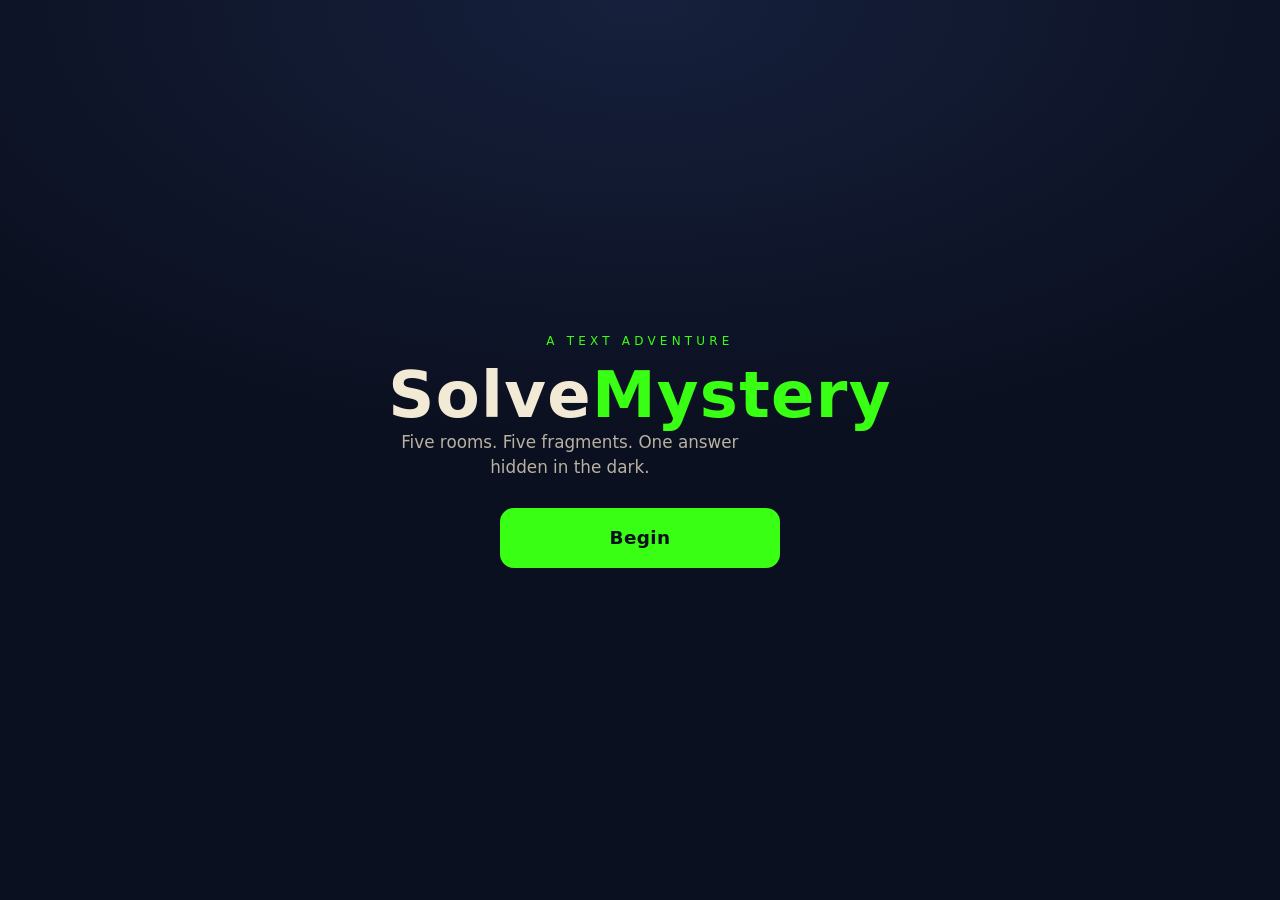
==== index.html @ 5a754c9e "Stage 1 corridor" ====
<!DOCTYPE html>
<html lang="en">
<head>
  <meta charset="utf-8">
  <meta name="viewport" content="width=device-width, initial-scale=1, viewport-fit=cover">
  <meta name="theme-color" content="#0b1020">
  <title>SolveMystery</title>
  <link rel="stylesheet" href="/shared/style.css">
</head>
<body>
  <!-- Landing page: a single clear entry point into the puzzle chain. -->
  <main class="screen">
    <header>
      <p class="eyebrow">A text adventure</p>
      <h1 class="title">Solve<span class="accent">Mystery</span></h1>
      <p class="lede">Five rooms. Five fragments. One answer hidden in the dark.</p>
    </header>

    <a class="btn" href="/s1-corridor/">Begin</a>
  </main>
</body>
</html>
---- shared/style.css ----
/* shared/style.css — global theme for every page.
   Dark navy background, cream text, neon-green accent, system fonts.
   Mobile-first: 100dvh layouts, safe-area insets, >=44px touch targets,
   and NO hover-dependent behaviour (press/focus feedback only). */

/* ---- Design tokens ---- */
:root {
  --navy: #0b1020;                      /* page background */
  --panel: #141c33;                     /* raised surfaces */
  --cream: #f3ead6;                     /* body text */
  --cream-dim: #b9b1a1;                 /* secondary text */
  --neon: #39ff14;                      /* accent */
  --neon-soft: rgba(57, 255, 20, 0.45);
  --radius: 14px;
  --gap: clamp(16px, 5vw, 28px);
  --tap: 56px;                          /* min control height (>= 44px) */
  --safe-top: env(safe-area-inset-top, 0px);
  --safe-right: env(safe-area-inset-right, 0px);
  --safe-bottom: env(safe-area-inset-bottom, 0px);
  --safe-left: env(safe-area-inset-left, 0px);
}

/* ---- Reset ---- */
*, *::before, *::after { box-sizing: border-box; }
html { -webkit-text-size-adjust: 100%; }
body {
  margin: 0;
  font-family: system-ui, -apple-system, "Segoe UI", Roboto, "Helvetica Neue", Arial, sans-serif;
  background: radial-gradient(120% 90% at 50% 0%, #16203c 0%, var(--navy) 55%) fixed;
  color: var(--cream);
  line-height: 1.5;
  -webkit-font-smoothing: antialiased;
}

/* ---- Full-viewport screen wrapper (100dvh so mobile chrome never overflows) ---- */
.screen {
  min-height: 100vh;                    /* fallback for older browsers */
  min-height: 100dvh;
  display: flex;
  flex-direction: column;
  align-items: center;
  justify-content: center;
  gap: var(--gap);
  padding: calc(var(--gap) + var(--safe-top)) calc(var(--gap) + var(--safe-right))
           calc(var(--gap) + var(--safe-bottom)) calc(var(--gap) + var(--safe-left));
  text-align: center;
}
body.has-tray .screen { padding-top: calc(84px + var(--safe-top)); } /* clear the fixed tray */

/* ---- Typography ---- */
.eyebrow {
  margin: 0;
  font-size: 0.75rem;
  letter-spacing: 0.35em;
  text-transform: uppercase;
  color: var(--neon);
}
.title {
  margin: 0.2em 0 0;
  font-size: clamp(2.25rem, 12vw, 4rem);
  line-height: 1.05;
  letter-spacing: 0.02em;
}
.title .accent { color: var(--neon); }
.lede {
  margin: 0;
  max-width: 34ch;
  font-size: 1.05rem;
  color: var(--cream-dim);
}

/* ---- Buttons / links: big and touch friendly ---- */
.btn {
  display: inline-flex;
  align-items: center;
  justify-content: center;
  min-height: var(--tap);               /* comfortably above 44px */
  min-width: min(280px, 80vw);
  padding: 0.9rem 1.6rem;
  font: inherit;
  font-size: 1.15rem;
  font-weight: 700;
  letter-spacing: 0.02em;
  color: var(--navy);
  background: var(--neon);
  border: 2px solid var(--neon);
  border-radius: var(--radius);
  text-decoration: none;
  cursor: pointer;
  touch-action: manipulation;
  -webkit-tap-highlight-color: transparent;
  transition: transform 0.12s ease, box-shadow 0.12s ease, background-color 0.12s ease;
}
.btn:active { transform: translateY(1px) scale(0.99); }        /* works on touch */
.btn:focus-visible { outline: 3px solid var(--cream); outline-offset: 3px; }
.btn--ghost { background: transparent; color: var(--neon); }

/* Hover is pure polish for pointer devices; nothing depends on it. */
@media (hover: hover) and (pointer: fine) {
  .btn:hover { box-shadow: 0 0 22px var(--neon-soft); }
}

/* ---- Text input (used by stage puzzles) ---- */
.field {
  width: min(360px, 100%);
  min-height: var(--tap);
  padding: 0 1rem;
  font: inherit;
  font-size: 1.25rem;
  text-align: center;
  letter-spacing: 0.15em;
  color: var(--cream);
  background: var(--panel);
  border: 2px solid rgba(243, 234, 214, 0.25);
  border-radius: var(--radius);
}
.field:focus { border-color: var(--neon); outline: none; }

/* ---- Fragment tray (fixed top bar injected by engine.js) ---- */
.fragment-tray {
  position: fixed;
  inset: 0 0 auto 0;
  z-index: 50;
  display: flex;
  justify-content: center;
  gap: 0.5rem;
  padding: calc(0.5rem + var(--safe-top)) calc(0.75rem + var(--safe-right))
           0.5rem calc(0.75rem + var(--safe-left));
  background: rgba(11, 16, 32, 0.9);
  border-bottom: 1px solid rgba(57, 255, 20, 0.22);
  -webkit-backdrop-filter: blur(6px);
  backdrop-filter: blur(6px);
}
.fragment-slot {
  width: 44px;                          /* square, meets touch target */
  height: 44px;
  display: grid;
  place-items: center;
  font-size: 1.35rem;
  font-weight: 700;
  color: var(--cream-dim);
  background: var(--panel);
  border: 2px dashed rgba(243, 234, 214, 0.3);
  border-radius: 10px;
}
.fragment-slot.is-filled {
  color: var(--neon);
  border-style: solid;
  border-color: var(--neon);
  box-shadow: 0 0 14px var(--neon-soft);
}

/* ---- Utilities ---- */
.sr-only {
  position: absolute;
  width: 1px; height: 1px;
  padding: 0; margin: -1px;
  overflow: hidden;
  clip: rect(0 0 0 0);
  white-space: nowrap;
  border: 0;
}
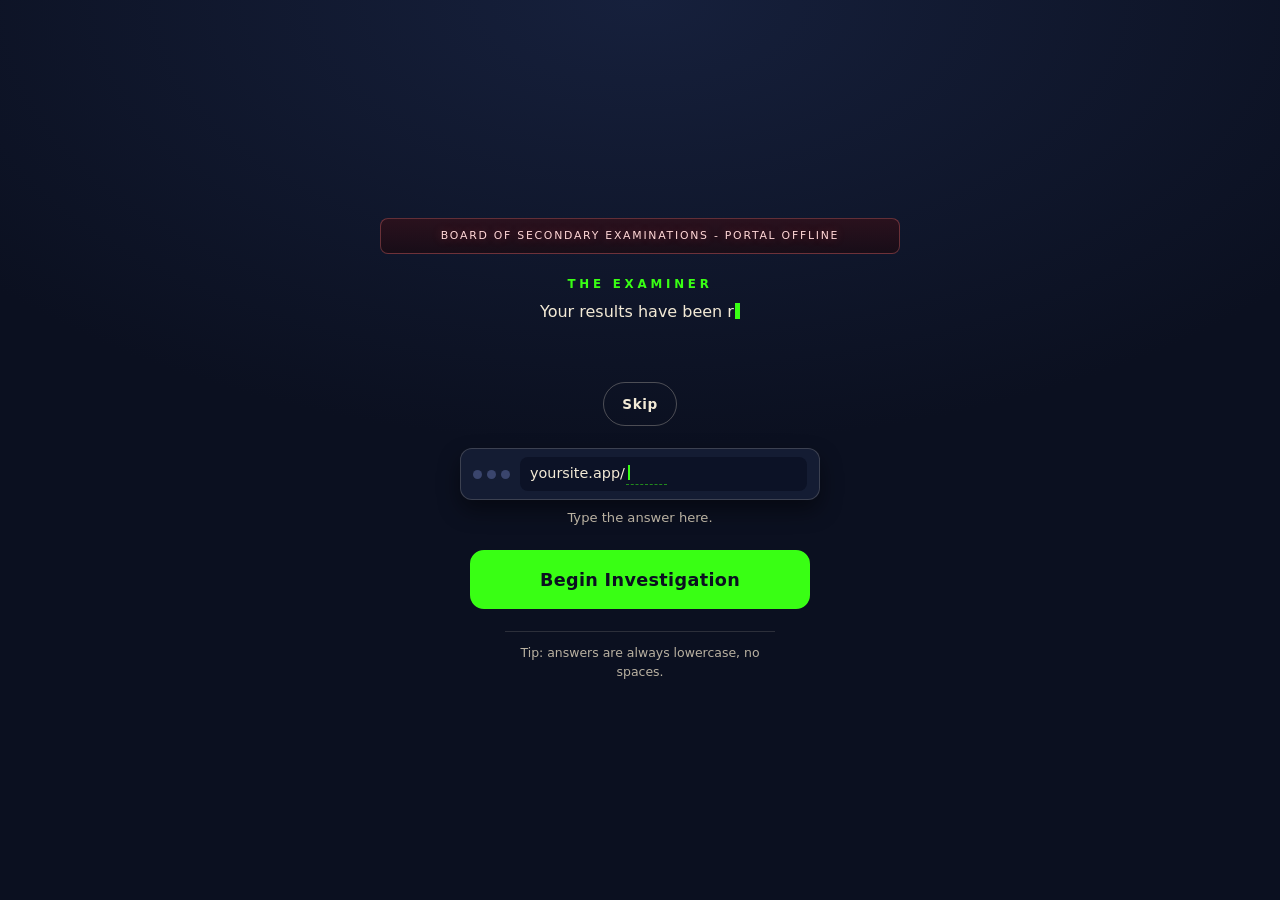
==== commit 96d448f2: "Revamp landing page and remove Stage 1 corridor files. Updated config for player-driven puzzle progr" ====
--- a/index.html
+++ b/index.html
@@ -4,19 +4,45 @@
   <meta charset="utf-8">
   <meta name="viewport" content="width=device-width, initial-scale=1, viewport-fit=cover">
   <meta name="theme-color" content="#0b1020">
-  <title>SolveMystery</title>
+  <title>SolveMystery — Board of Secondary Examinations</title>
   <link rel="stylesheet" href="/shared/style.css">
+  <link rel="stylesheet" href="/shared/landing.css">
 </head>
 <body>
-  <!-- Landing page: a single clear entry point into the puzzle chain. -->
-  <main class="screen">
-    <header>
-      <p class="eyebrow">A text adventure</p>
-      <h1 class="title">Solve<span class="accent">Mystery</span></h1>
-      <p class="lede">Five rooms. Five fragments. One answer hidden in the dark.</p>
-    </header>
+  <main class="screen landing">
+    <div class="landing__inner">
 
-    <a class="btn" href="/s1-corridor/">Begin</a>
+      <!-- 1. Glitchy "portal offline" banner -->
+      <p class="banner">BOARD OF SECONDARY EXAMINATIONS - PORTAL OFFLINE</p>
+
+      <!-- 2. The Examiner types a message; Skip jumps to the end -->
+      <section class="exam" aria-labelledby="examFrom">
+        <h1 class="exam__from" id="examFrom">The Examiner</h1>
+        <p class="exam__body">
+          <span class="exam__ghost" aria-hidden="true">Your results have been relocated. I have hidden them across the internet. Each door has an address. The address is the answer. Solve the clue, find the next door.</span>
+          <span class="exam__typed" id="examTyped" aria-hidden="true"><span id="examText"></span><span class="exam__caret"></span></span>
+        </p>
+        <p class="sr-only">Your results have been relocated. I have hidden them across the internet. Each door has an address. The address is the answer. Solve the clue, find the next door.</p>
+        <button class="skip" id="skipBtn" type="button">Skip</button>
+      </section>
+
+      <!-- 3. Fake browser address bar: this is where the next address gets typed -->
+      <figure class="addrbar">
+        <div class="addrbar__win">
+          <span class="addrbar__dots" aria-hidden="true"><i></i><i></i><i></i></span>
+          <span class="addrbar__url">yoursite.app/<span class="addrbar__blank" aria-hidden="true"><span class="addrbar__cursor"></span></span></span>
+        </div>
+        <figcaption class="addrbar__cap">Type the answer here.</figcaption>
+      </figure>
+
+      <!-- 4. Into the first door -->
+      <a class="btn" href="/corridor/">Begin Investigation</a>
+
+      <!-- 5. Footer tip -->
+      <p class="tip">Tip: answers are always lowercase, no spaces.</p>
+    </div>
   </main>
+
+  <script type="module" src="/shared/landing.js"></script>
 </body>
 </html>
--- a/shared/style.css
+++ b/shared/style.css
@@ -45,8 +45,6 @@
            calc(var(--gap) + var(--safe-bottom)) calc(var(--gap) + var(--safe-left));
   text-align: center;
 }
-body.has-tray .screen { padding-top: calc(84px + var(--safe-top)); } /* clear the fixed tray */
-
 /* ---- Typography ---- */
 .eyebrow {
   margin: 0;
@@ -116,40 +114,6 @@
 }
 .field:focus { border-color: var(--neon); outline: none; }
 
-/* ---- Fragment tray (fixed top bar injected by engine.js) ---- */
-.fragment-tray {
-  position: fixed;
-  inset: 0 0 auto 0;
-  z-index: 50;
-  display: flex;
-  justify-content: center;
-  gap: 0.5rem;
-  padding: calc(0.5rem + var(--safe-top)) calc(0.75rem + var(--safe-right))
-           0.5rem calc(0.75rem + var(--safe-left));
-  background: rgba(11, 16, 32, 0.9);
-  border-bottom: 1px solid rgba(57, 255, 20, 0.22);
-  -webkit-backdrop-filter: blur(6px);
-  backdrop-filter: blur(6px);
-}
-.fragment-slot {
-  width: 44px;                          /* square, meets touch target */
-  height: 44px;
-  display: grid;
-  place-items: center;
-  font-size: 1.35rem;
-  font-weight: 700;
-  color: var(--cream-dim);
-  background: var(--panel);
-  border: 2px dashed rgba(243, 234, 214, 0.3);
-  border-radius: 10px;
-}
-.fragment-slot.is-filled {
-  color: var(--neon);
-  border-style: solid;
-  border-color: var(--neon);
-  box-shadow: 0 0 14px var(--neon-soft);
-}
-
 /* ---- Utilities ---- */
 .sr-only {
   position: absolute;
--- a/shared/landing.css
+++ b/shared/landing.css
@@ -0,0 +1,103 @@
+/* shared/landing.css — the landing page (/index.html).
+   Builds on the tokens in /shared/style.css. Touch-only: no :hover rules here. */
+
+/* ---- Safe centring: auto margins centre when it fits, 0 when it overflows ---- */
+.landing { justify-content:flex-start; }
+.landing__inner {
+  width:100%; max-width:520px; margin:auto 0;
+  display:flex; flex-direction:column; align-items:center;
+  gap:clamp(14px,4vw,22px);
+}
+
+/* ---- 1. Glitchy offline banner ---- */
+.banner {
+  margin:0; width:100%; padding:9px 12px;
+  border:1px solid rgba(255,120,120,.32); border-radius:8px;
+  background:linear-gradient(180deg,rgba(60,14,20,.6),rgba(30,8,12,.6));
+  color:#ffd7d7; text-align:center;
+  font-size:.68rem; letter-spacing:.16em; text-transform:uppercase; line-height:1.45;
+  text-shadow:0 0 10px rgba(255,90,90,.35);
+  animation:glitchFlicker 5.5s linear infinite, glitchJitter 9s ease-in-out infinite;
+}
+@keyframes glitchFlicker {
+  0%,100% { opacity:1; }
+  38% { opacity:1; } 40% { opacity:.45; } 42% { opacity:1; }
+  71% { opacity:1; } 73% { opacity:.6; } 75% { opacity:1; }
+}
+@keyframes glitchJitter {
+  0%,100% { transform:translateX(0); }
+  18% { transform:translateX(-1px); }
+  37% { transform:translateX(1px); }
+  56% { transform:translateX(-1px); }
+  74% { transform:translateX(1px); }
+}
+
+/* ---- 2. The Examiner's message ---- */
+.exam { width:100%; }
+.exam__from {
+  margin:0 0 6px; font-size:.74rem; letter-spacing:.32em;
+  text-transform:uppercase; color:var(--neon);
+}
+.exam__body { position:relative; margin:0; font-size:1rem; line-height:1.5; color:var(--cream); }
+.exam__ghost { visibility:hidden; }        /* reserves the full height: no layout shift */
+.exam__typed { position:absolute; inset:0; }
+.exam__caret {
+  display:inline-block; width:.5ch; height:1em; margin-left:1px;
+  vertical-align:-.14em; background:var(--neon);
+  animation:blink 1s steps(1) infinite;
+}
+.exam__typed.is-done .exam__caret { display:none; }
+@keyframes blink { 50% { opacity:0; } }
+
+.skip {
+  margin-top:10px; min-height:44px; padding:.45rem 1.15rem;
+  font:inherit; font-size:.85rem; font-weight:700; letter-spacing:.04em;
+  color:var(--cream); background:transparent; cursor:pointer;
+  border:1px solid rgba(243,234,214,.28); border-radius:999px;
+  touch-action:manipulation; -webkit-tap-highlight-color:transparent;
+}
+.skip:active { background:rgba(243,234,214,.12); }
+.skip:focus-visible { outline:3px solid var(--neon); outline-offset:3px; }
+.skip:disabled { opacity:.4; }
+
+/* ---- 3. Fake browser address bar ---- */
+.addrbar { margin:0; width:min(360px,100%); }
+.addrbar__win {
+  display:flex; align-items:center; gap:10px;
+  padding:8px 12px; border-radius:12px;
+  background:var(--panel); border:1px solid rgba(243,234,214,.18);
+  box-shadow:0 10px 22px rgba(0,0,0,.45);
+}
+.addrbar__dots { display:flex; gap:5px; flex:none; }
+.addrbar__dots i { width:9px; height:9px; border-radius:50%; background:#3a456d; }
+.addrbar__url {
+  flex:1 1 auto; min-width:0; display:flex; align-items:center;
+  padding:6px 10px; border-radius:8px; background:#0c1226;
+  font-size:.9rem; color:var(--cream); text-align:left;
+  white-space:nowrap; overflow:hidden;
+}
+.addrbar__blank {
+  display:inline-block; width:4.5ch; margin-left:1px;
+  border-bottom:1px dashed rgba(57,255,20,.5);
+}
+.addrbar__cursor {
+  display:inline-block; width:2px; height:1.05em; margin-left:2px;
+  vertical-align:-.16em; background:var(--neon);
+  animation:blink 1.05s steps(1) infinite;
+}
+.addrbar__cap { margin-top:8px; font-size:.82rem; color:var(--cream-dim); }
+
+/* ---- 4. Begin Investigation button ---- */
+.landing .btn { width:min(340px,100%); font-size:1.1rem; }
+
+/* ---- 5. Footer tip ---- */
+.tip {
+  margin:0; max-width:34ch; padding-top:12px;
+  border-top:1px solid rgba(243,234,214,.14);
+  font-size:.78rem; line-height:1.5; color:var(--cream-dim);
+}
+
+/* ---- Reduced motion: keep the content, drop the animation ---- */
+@media (prefers-reduced-motion: reduce) {
+  .banner, .exam__caret, .addrbar__cursor { animation:none; }
+}
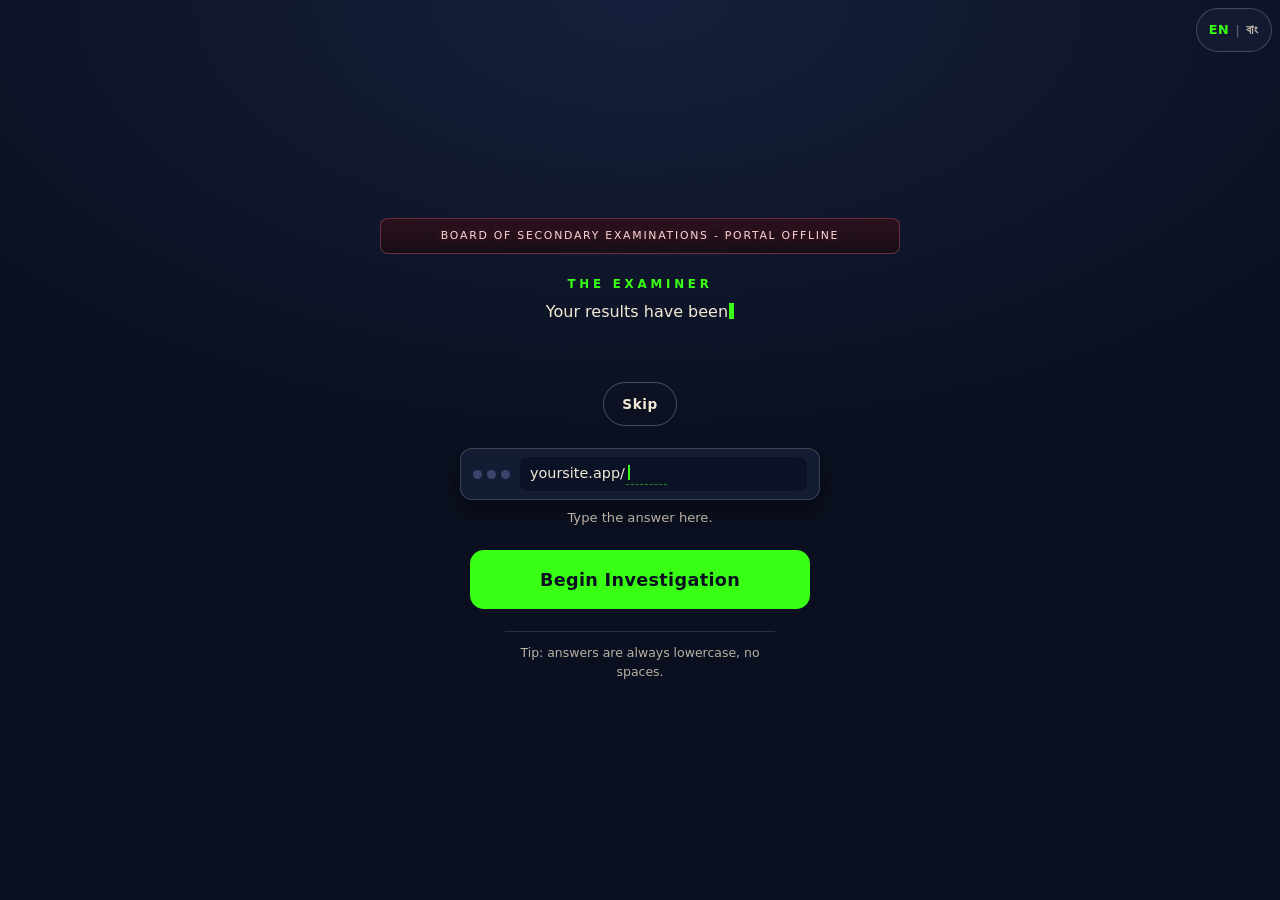
==== commit cc1904fd: "Enhance 404 and landing pages with internationalization support. Updated HTML to include data attrib" ====
--- a/index.html
+++ b/index.html
@@ -5,6 +5,7 @@
   <meta name="viewport" content="width=device-width, initial-scale=1, viewport-fit=cover">
   <meta name="theme-color" content="#0b1020">
   <title>SolveMystery — Board of Secondary Examinations</title>
+  <link rel="icon" href="data:image/svg+xml,%3Csvg%20xmlns='http://www.w3.org/2000/svg'%20viewBox='0%200%20100%20100'%3E%3Ctext%20y='.9em'%20font-size='90'%3E%F0%9F%94%AD%3C/text%3E%3C/svg%3E">
   <link rel="stylesheet" href="/shared/style.css">
   <link rel="stylesheet" href="/shared/landing.css">
 </head>
@@ -13,36 +14,38 @@
     <div class="landing__inner">
 
       <!-- 1. Glitchy "portal offline" banner -->
-      <p class="banner">BOARD OF SECONDARY EXAMINATIONS - PORTAL OFFLINE</p>
+      <p class="banner" data-i18n="landing.banner">BOARD OF SECONDARY EXAMINATIONS - PORTAL OFFLINE</p>
 
       <!-- 2. The Examiner types a message; Skip jumps to the end -->
       <section class="exam" aria-labelledby="examFrom">
-        <h1 class="exam__from" id="examFrom">The Examiner</h1>
+        <h1 class="exam__from" id="examFrom" data-i18n="common.from">The Examiner</h1>
         <p class="exam__body">
-          <span class="exam__ghost" aria-hidden="true">Your results have been relocated. I have hidden them across the internet. Each door has an address. The address is the answer. Solve the clue, find the next door.</span>
+          <!-- The ghost reserves the full height so nothing shifts while the
+               typed copy runs; keep both it and the sr-only mirror in step. -->
+          <span class="exam__ghost" data-i18n="landing.message" aria-hidden="true">Your results have been relocated. I have hidden them across the internet. Each door has an address. The address is the answer. Solve the clue, find the next door.</span>
           <span class="exam__typed" id="examTyped" aria-hidden="true"><span id="examText"></span><span class="exam__caret"></span></span>
         </p>
-        <p class="sr-only">Your results have been relocated. I have hidden them across the internet. Each door has an address. The address is the answer. Solve the clue, find the next door.</p>
-        <button class="skip" id="skipBtn" type="button">Skip</button>
+        <p class="sr-only" data-i18n="landing.message">Your results have been relocated. I have hidden them across the internet. Each door has an address. The address is the answer. Solve the clue, find the next door.</p>
+        <button class="skip" id="skipBtn" type="button" data-i18n="landing.skip">Skip</button>
       </section>
 
       <!-- 3. Fake browser address bar: this is where the next address gets typed -->
       <figure class="addrbar">
         <div class="addrbar__win">
           <span class="addrbar__dots" aria-hidden="true"><i></i><i></i><i></i></span>
-          <span class="addrbar__url">yoursite.app/<span class="addrbar__blank" aria-hidden="true"><span class="addrbar__cursor"></span></span></span>
+          <span class="addrbar__url"><span data-i18n="landing.siteName">yoursite.app/</span><span class="addrbar__blank" aria-hidden="true"><span class="addrbar__cursor"></span></span></span>
         </div>
-        <figcaption class="addrbar__cap">Type the answer here.</figcaption>
+        <figcaption class="addrbar__cap" data-i18n="landing.addressCaption">Type the answer here.</figcaption>
       </figure>
 
       <!-- 4. Into the first door -->
-      <a class="btn" href="/corridor/">Begin Investigation</a>
+      <a class="btn" href="/corridor/" data-i18n="landing.begin">Begin Investigation</a>
 
       <!-- 5. Footer tip -->
-      <p class="tip">Tip: answers are always lowercase, no spaces.</p>
+      <p class="tip" data-i18n="landing.tip">Tip: answers are always lowercase, no spaces.</p>
     </div>
   </main>
 
   <script type="module" src="/shared/landing.js"></script>
 </body>
-</html>
+</html>
--- a/shared/style.css
+++ b/shared/style.css
@@ -25,7 +25,13 @@
 html { -webkit-text-size-adjust: 100%; }
 body {
   margin: 0;
-  font-family: system-ui, -apple-system, "Segoe UI", Roboto, "Helvetica Neue", Arial, sans-serif;
+  /* No @font-face and no external font files: these are looked up on the
+     device and simply skipped when not installed. The Latin faces come first
+     so Latin text keeps the system look, then the Bengali faces, which only
+     get used for Bengali glyphs that the earlier entries do not cover. */
+  font-family: system-ui, -apple-system, "Segoe UI", Roboto,
+               "Noto Sans Bengali", "Hind Siliguri",
+               "Helvetica Neue", Arial, sans-serif;
   background: radial-gradient(120% 90% at 50% 0%, #16203c 0%, var(--navy) 55%) fixed;
   color: var(--cream);
   line-height: 1.5;
@@ -114,6 +120,34 @@
 }
 .field:focus { border-color: var(--neon); outline: none; }
 
+/* ---- Language toggle: mounted by mountLangToggle() in /shared/i18n.js, so it
+   is shared chrome. Fixed top-right, above the action bar (20) and the hints
+   sheet (120), but clear of the intro overlay's Begin button and page header at
+   360x640 — the toggle sits at the very top, important content is centered lower.
+   z-index is set above all fullscreen overlays (intro: 200, zoom: 150, modal: 100)
+   so the button stays tappable at all times. ---- */
+.langtoggle {
+  position: fixed;
+  top: calc(8px + var(--safe-top));
+  right: calc(8px + var(--safe-right));
+  z-index: 250;
+  display: inline-flex; align-items: center; gap: 6px;
+  min-height: 44px;                        /* never below the 44px tap target */
+  min-width: 56px;
+  padding: 0 12px;
+  font: inherit; font-size: .8rem; font-weight: 700; letter-spacing: .04em;
+  color: var(--cream-dim);
+  background: rgba(20, 28, 51, .92);
+  border: 1px solid rgba(243, 234, 214, .22);
+  border-radius: 999px;
+  cursor: pointer; touch-action: manipulation; -webkit-tap-highlight-color: transparent;
+  transition: transform .1s ease, background-color .1s ease;
+}
+.langtoggle:active { transform: translateY(1px); background: rgba(36, 48, 85, .95); }
+.langtoggle:focus-visible { outline: 3px solid var(--neon); outline-offset: 3px; }
+.langtoggle__sep { opacity: .4; }
+.langtoggle__opt.is-active { color: var(--neon); }
+
 /* ---- Utilities ---- */
 .sr-only {
   position: absolute;
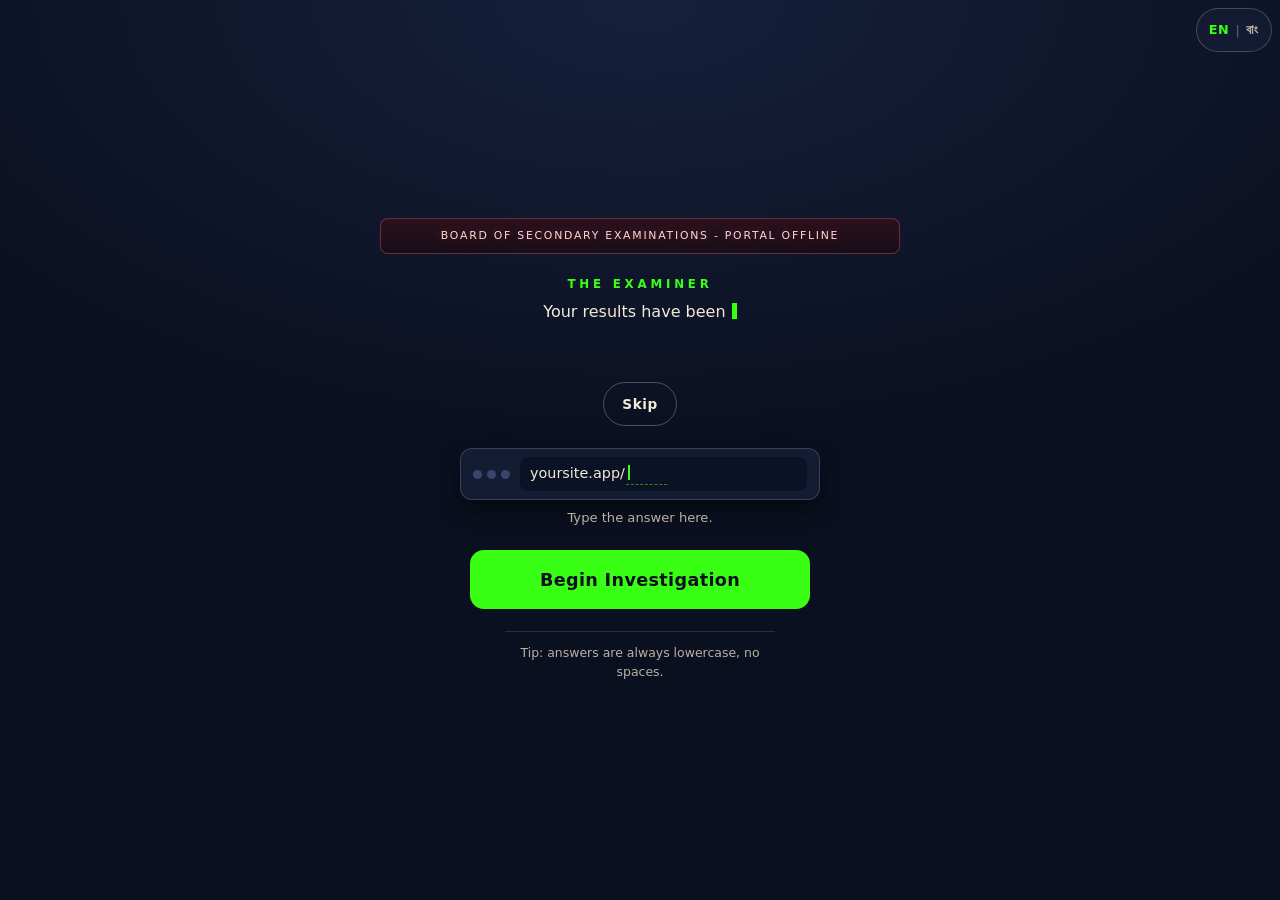
==== commit 9913f0be: "Add Stage 4 Canteen content and hints. Updated HTML structure for the canteen order display, includi" ====
--- a/index.html
+++ b/index.html
@@ -33,7 +33,7 @@
       <figure class="addrbar">
         <div class="addrbar__win">
           <span class="addrbar__dots" aria-hidden="true"><i></i><i></i><i></i></span>
-          <span class="addrbar__url"><span data-i18n="landing.siteName">yoursite.app/</span><span class="addrbar__blank" aria-hidden="true"><span class="addrbar__cursor"></span></span></span>
+          <span class="addrbar__url"><span data-i18n="landing.siteName">https://solvemystery.mowama36.workers.dev/</span><span class="addrbar__blank" aria-hidden="true"><span class="addrbar__cursor"></span></span></span>
         </div>
         <figcaption class="addrbar__cap" data-i18n="landing.addressCaption">Type the answer here.</figcaption>
       </figure>
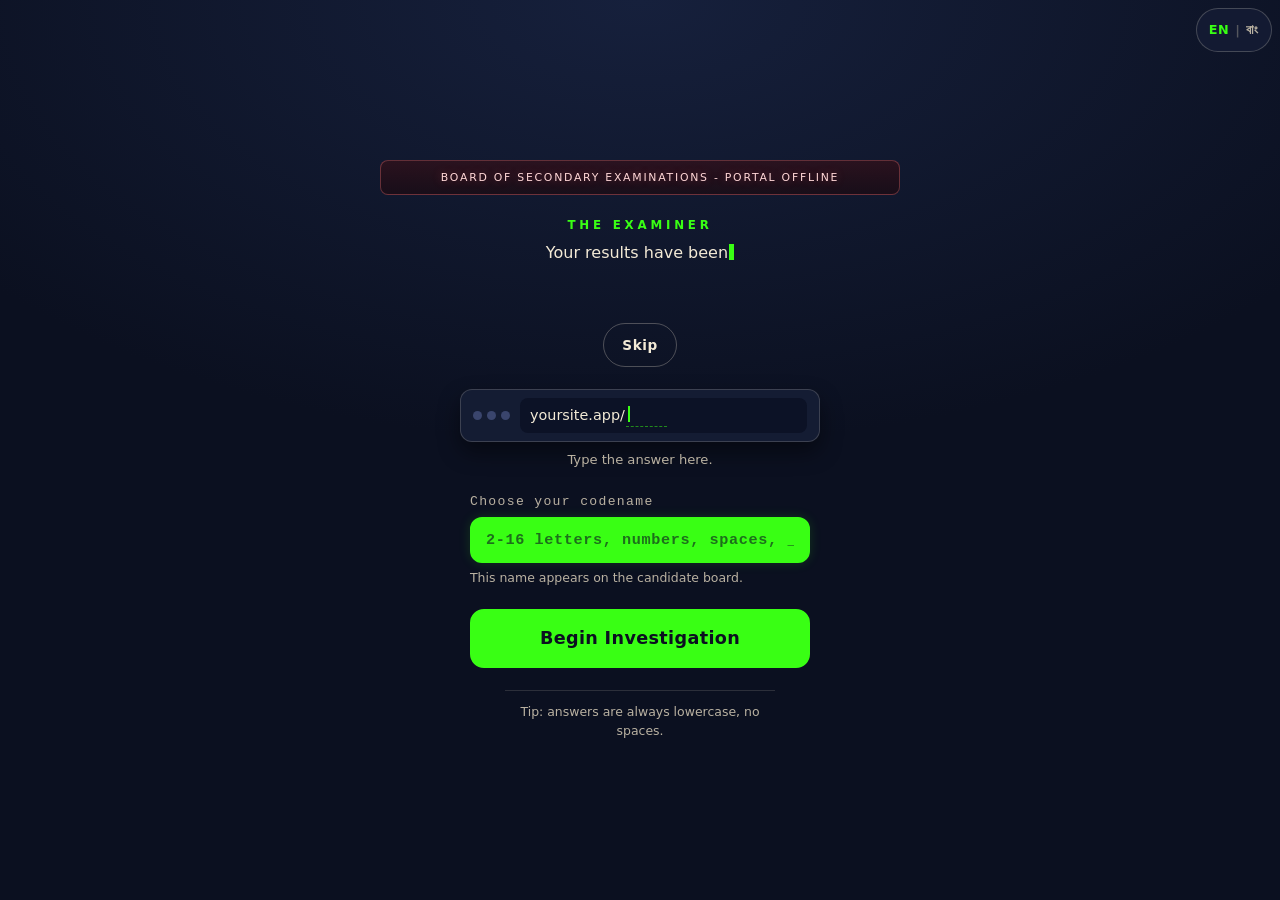
==== commit fecabd99: "Implement codename picker on landing page and enhance tracking features. Updated HTML structure to i" ====
--- a/index.html
+++ b/index.html
@@ -38,8 +38,17 @@
         <figcaption class="addrbar__cap" data-i18n="landing.addressCaption">Type the answer here.</figcaption>
       </figure>
 
-      <!-- 4. Into the first door -->
-      <a class="btn" href="/corridor/" data-i18n="landing.begin">Begin Investigation</a>
+      <!-- 4. Codename picker (appears between the address bar and the Begin button) -->
+      <div class="codename">
+        <label class="codename__label" for="codenameInput" data-i18n="track.codenameLabel">Choose your codename</label>
+        <input class="codename__input" id="codenameInput" type="text" maxlength="16" autocomplete="off"
+               placeholder="2-16 letters, numbers, spaces, _ or -" data-i18n="track.codenamePlaceholder">
+        <p class="codename__note" id="codenameNote" data-i18n="track.codenameNote">This name appears on the candidate board.</p>
+        <p class="codename__error" id="codenameError" role="alert" hidden></p>
+      </div>
+
+      <!-- 5. Into the first door -->
+      <a class="btn" href="/corridor/" id="beginBtn" data-i18n="landing.begin">Begin Investigation</a>
 
       <!-- 5. Footer tip -->
       <p class="tip" data-i18n="landing.tip">Tip: answers are always lowercase, no spaces.</p>
--- a/shared/style.css
+++ b/shared/style.css
@@ -98,6 +98,7 @@
 .btn:active { transform: translateY(1px) scale(0.99); }        /* works on touch */
 .btn:focus-visible { outline: 3px solid var(--cream); outline-offset: 3px; }
 .btn--ghost { background: transparent; color: var(--neon); }
+.btn--small { padding: 0.55rem 1rem; font-size: .85rem; }
 
 /* Hover is pure polish for pointer devices; nothing depends on it. */
 @media (hover: hover) and (pointer: fine) {
--- a/shared/landing.css
+++ b/shared/landing.css
@@ -90,7 +90,63 @@
 /* ---- 4. Begin Investigation button ---- */
 .landing .btn { width:min(340px,100%); font-size:1.1rem; }
 
-/* ---- 5. Footer tip ---- */
+/* ---- 5. Codename picker ---- */
+.codename {
+  width: min(340px, 100%);
+  display: flex;
+  flex-direction: column;
+  gap: 6px;
+}
+.codename__label {
+  margin: 0;
+  font-family: ui-monospace, "SFMono-Regular", Consolas, "Courier New", monospace;
+  font-size: .82rem;
+  letter-spacing: .1em;
+  text-align: left;
+  color: var(--cream-dim);
+}
+.codename__input {
+  width: 100%;
+  padding: 12px 14px;
+  font-size: .95rem;
+  font-family: ui-monospace, "SFMono-Regular", Consolas, "Courier New", monospace;
+  font-weight: 600;
+  letter-spacing: .04em;
+  color: var(--navy);
+  background: var(--neon);
+  border: 2px solid var(--neon);
+  border-radius: 12px;
+  outline: none;
+  box-shadow: 0 0 12px rgba(57, 255, 20, .15);
+}
+.codename__input::placeholder {
+  color: var(--navy);
+  opacity: .6;
+}
+.codename__input:focus {
+  box-shadow: 0 0 18px rgba(57, 255, 20, .35);
+}
+.codename__note {
+  margin: 0;
+  font-size: .78rem;
+  line-height: 1.4;
+  text-align: left;
+  color: var(--cream-dim);
+}
+.codename__error {
+  margin: 0;
+  font-size: .78rem;
+  font-weight: 600;
+  text-align: left;
+  color: #ff6b6b;
+  min-height: 1.2em;
+}
+
+/* ---- Reduced motion ---- */
+@media (prefers-reduced-motion: reduce) {
+  .codename__input:focus { box-shadow: 0 0 6px rgba(57, 255, 20, .2); }
+}
+/* ---- 6. Footer tip ---- */
 .tip {
   margin:0; max-width:34ch; padding-top:12px;
   border-top:1px solid rgba(243,234,214,.14);
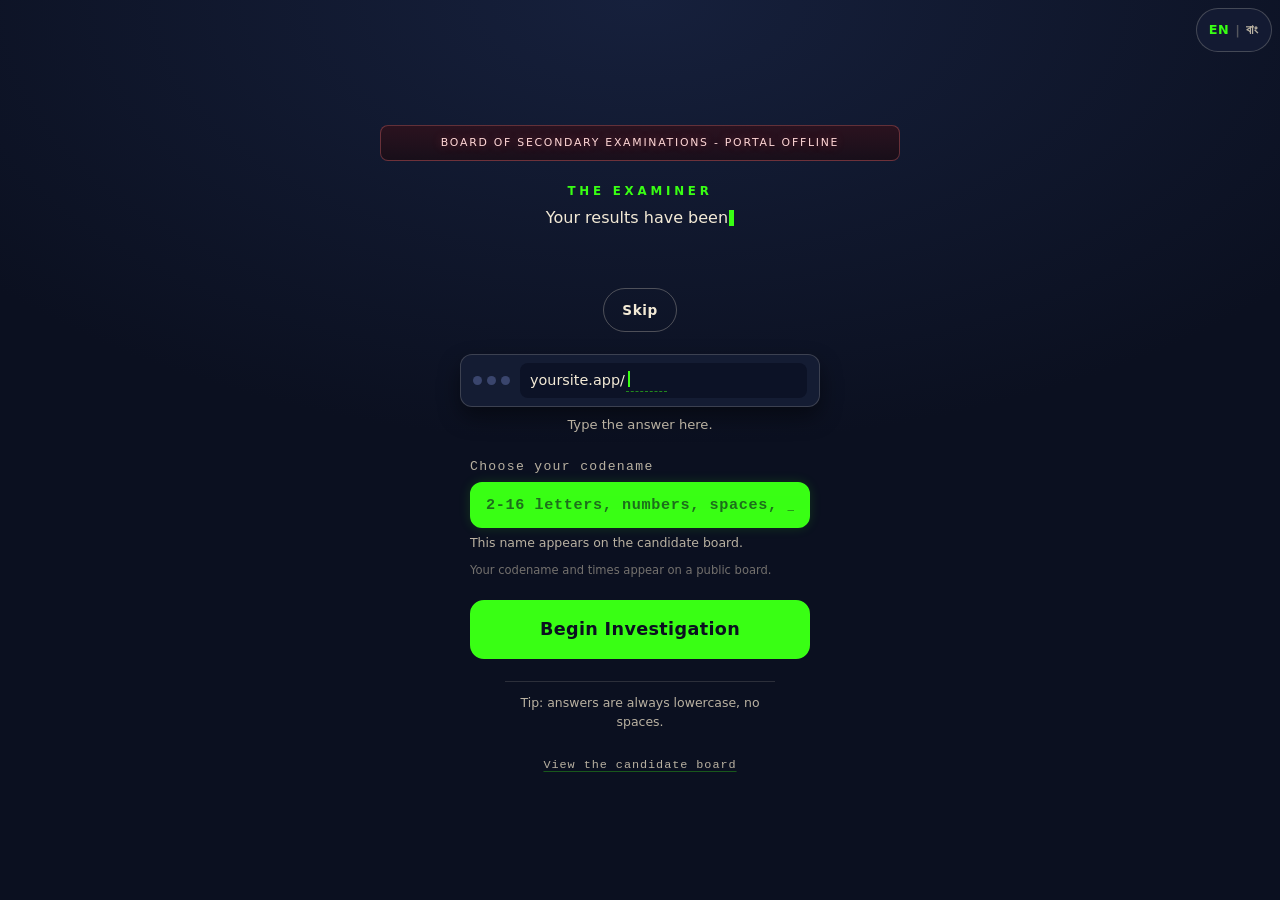
==== commit a8a41a3f: "Add Season 2 crown page with new HTML, CSS, and JavaScript. Updated results page to reflect new roya" ====
--- a/index.html
+++ b/index.html
@@ -44,6 +44,7 @@
         <input class="codename__input" id="codenameInput" type="text" maxlength="16" autocomplete="off"
                placeholder="2-16 letters, numbers, spaces, _ or -" data-i18n="track.codenamePlaceholder">
         <p class="codename__note" id="codenameNote" data-i18n="track.codenameNote">This name appears on the candidate board.</p>
+        <p class="codename__public-notice" data-i18n="track.publicNotice">Your codename and times appear on a public board.</p>
         <p class="codename__error" id="codenameError" role="alert" hidden></p>
       </div>
 
@@ -52,6 +53,9 @@
 
       <!-- 5. Footer tip -->
       <p class="tip" data-i18n="landing.tip">Tip: answers are always lowercase, no spaces.</p>
+
+      <!-- 6. Board link -->
+      <a class="board-link" href="/board/" data-i18n="track.viewBoard">View the candidate board</a>
     </div>
   </main>
 
--- a/shared/landing.css
+++ b/shared/landing.css
@@ -141,6 +141,32 @@
   color: #ff6b6b;
   min-height: 1.2em;
 }
+.codename__public-notice {
+  margin: 4px 0 0;
+  font-size: .72rem;
+  line-height: 1.4;
+  text-align: left;
+  color: var(--cream-dim);
+  opacity: .6;
+}
+
+/* ---- 6. Footer board link ---- */
+.board-link {
+  margin-top: 4px;
+  font-family: ui-monospace, "SFMono-Regular", Consolas, "Courier New", monospace;
+  font-size: .74rem;
+  letter-spacing: .08em;
+  color: var(--cream-dim);
+  text-decoration: underline;
+  text-decoration-color: rgba(57, 255, 20, .3);
+  text-underline-offset: 3px;
+}
+.board-link:focus-visible {
+  color: var(--neon);
+  outline: 2px solid var(--neon);
+  outline-offset: 2px;
+  border-radius: 4px;
+}
 
 /* ---- Reduced motion ---- */
 @media (prefers-reduced-motion: reduce) {
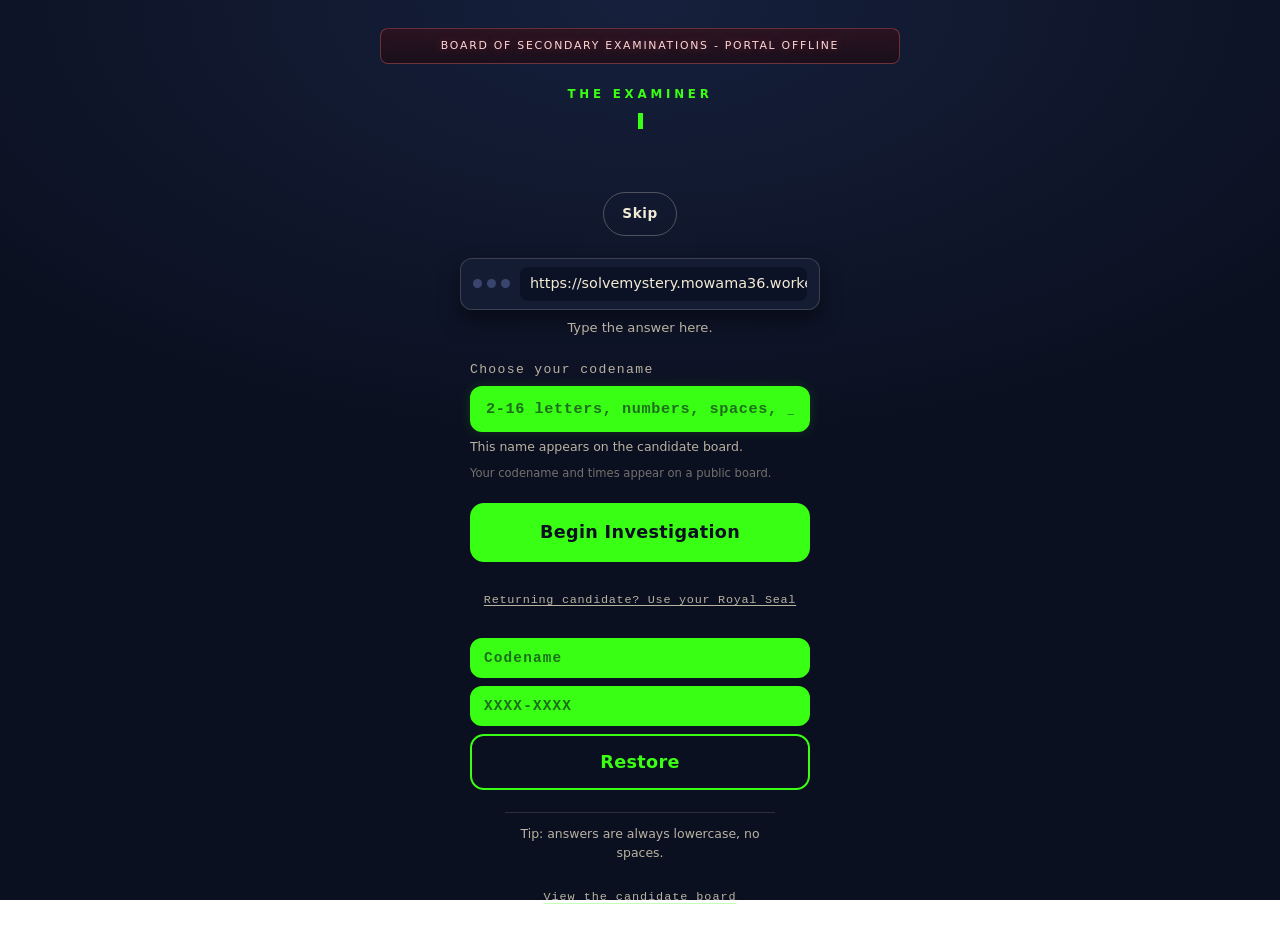
==== commit 7f4a5da4: "Add restore functionality for returning candidates. Introduced a new link and form for users to inpu" ====
--- a/index.html
+++ b/index.html
@@ -51,6 +51,21 @@
       <!-- 5. Into the first door -->
       <a class="btn" href="/corridor/" id="beginBtn" data-i18n="landing.begin">Begin Investigation</a>
 
+      <!-- 5b. Returning candidate link -->
+      <button type="button" class="restore-link" id="restoreLink" data-i18n="track.restore.link">Returning candidate? Use your Royal Seal</button>
+
+      <!-- 5c. Restore form (hidden until link is tapped) -->
+      <div class="restore-form" id="restoreForm" hidden>
+        <input class="restore__input" id="restoreAlias" type="text" maxlength="16" autocomplete="off"
+               placeholder="Codename" data-i18n="track.restore.aliasLabel">
+        <input class="restore__input" id="restoreSeal" type="text" maxlength="9" autocomplete="off"
+               placeholder="XXXX-XXXX" data-i18n="track.restore.sealLabel">
+        <div class="restore__row">
+          <button class="btn btn--ghost btn--small" id="restoreBtn" type="button" data-i18n="track.restore.submit">Restore</button>
+          <p class="restore__error" id="restoreError" role="alert" hidden></p>
+        </div>
+      </div>
+
       <!-- 5. Footer tip -->
       <p class="tip" data-i18n="landing.tip">Tip: answers are always lowercase, no spaces.</p>
 
--- a/shared/landing.css
+++ b/shared/landing.css
@@ -168,6 +168,57 @@
   border-radius: 4px;
 }
 
+/* ---- 6b. Returning candidate link ---- */
+.restore-link {
+  margin-top: 8px;
+  font-family: ui-monospace, "SFMono-Regular", Consolas, "Courier New", monospace;
+  font-size: .74rem;
+  letter-spacing: .06em;
+  color: var(--cream-dim);
+  background: transparent;
+  border: none;
+  cursor: pointer;
+  text-decoration: underline;
+  text-underline-offset: 2px;
+  -webkit-tap-highlight-color: transparent;
+}
+.restore-link:focus-visible { color: var(--neon); }
+
+/* ---- 6c. Restore form ---- */
+.restore-form {
+  display: flex;
+  flex-direction: column;
+  gap: 8px;
+  width: min(340px, 100%);
+  margin-top: 8px;
+}
+.restore__input {
+  width: 100%;
+  padding: 10px 12px;
+  font-family: ui-monospace, "SFMono-Regular", Consolas, "Courier New", monospace;
+  font-size: .9rem;
+  font-weight: 600;
+  letter-spacing: .08em;
+  color: var(--navy);
+  background: var(--neon);
+  border: 2px solid var(--neon);
+  border-radius: 12px;
+  outline: none;
+}
+.restore__input::placeholder { color: var(--navy); opacity: .6; }
+.restore__input:focus { box-shadow: 0 0 16px rgba(57, 255, 20, .35); }
+.restore__row {
+  display: flex;
+  align-items: center;
+  gap: 10px;
+}
+.restore__error {
+  margin: 0;
+  font-size: .72rem;
+  font-weight: 600;
+  color: #ff6b6b;
+}
+
 /* ---- Reduced motion ---- */
 @media (prefers-reduced-motion: reduce) {
   .codename__input:focus { box-shadow: 0 0 6px rgba(57, 255, 20, .2); }
